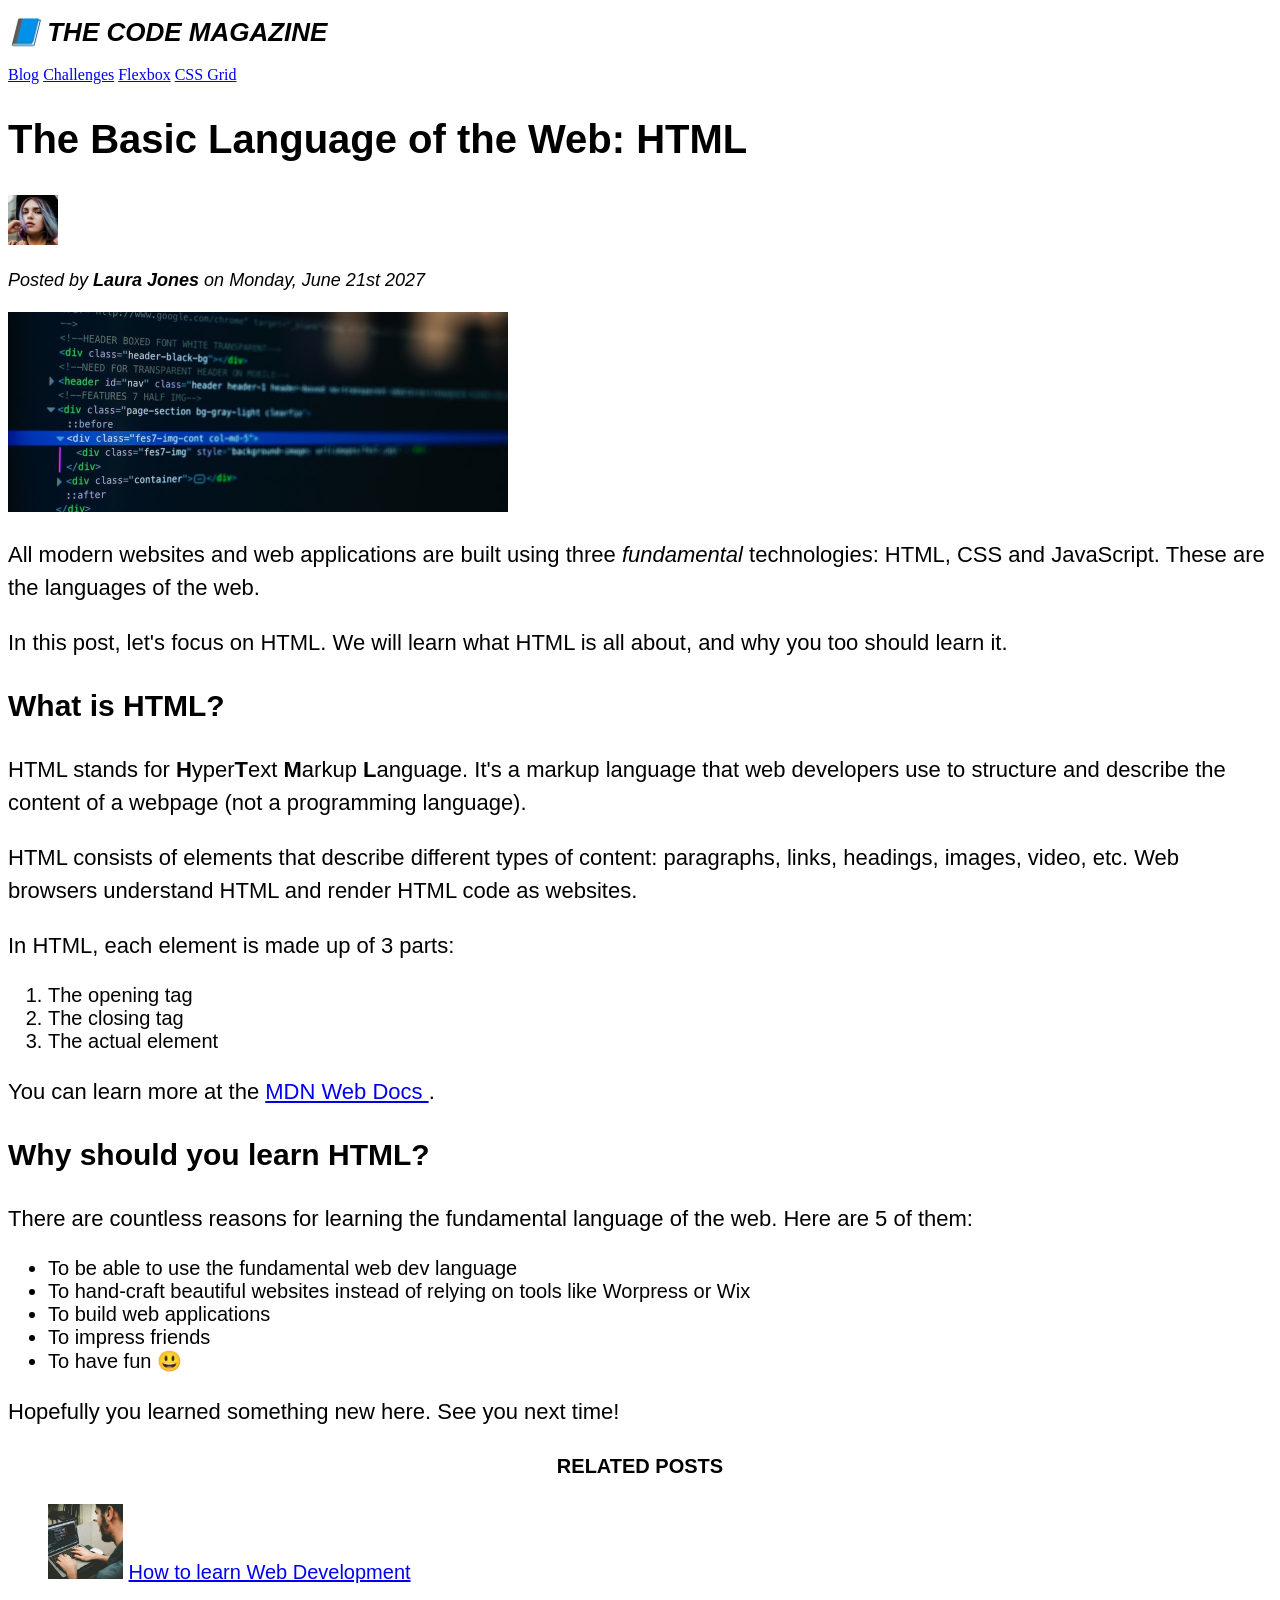
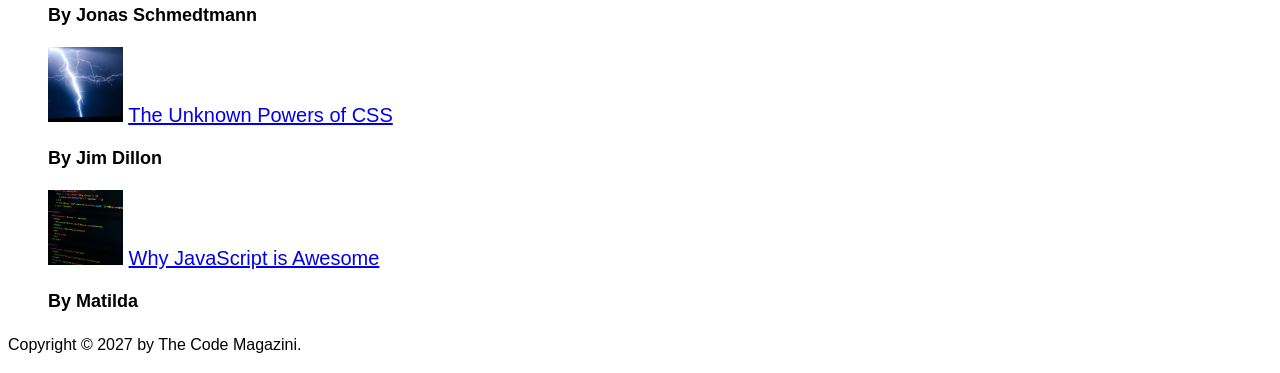
==== 03-css-fundamentals/index.html @ 0f8a3011 "class and id selectors" ====
<!doctype html>
<html lang="en">
  <head>
    <meta charset="UTF-8" />
    <title>The Basic Language of the Web: HTML</title>
    <link rel="stylesheet" href="style.css" />
    <!--
    <style>
      h1 {
        color: blue;
      }
    </style>
    -->
  </head>
  <body>
    <!--
    <h1>The Basic Language of the Web: HTML</h1>
    <h2>The Basic Language of the Web: HTML</h2>
    <h3>The Basic Language of the Web: HTML</h3>
    <h4>The Basic Language of the Web: HTML</h4>
    <h5>The Basic Language of the Web: HTML</h5>
    <h6>The Basic Language of the Web: HTML</h6>
    -->

    <header>
      <!-- <h1 style="color: blue">📘 The Code Magazine</h1> -->
      <h1>📘 The Code Magazine</h1>

      <nav>
        <a href="blog.html">Blog</a>
        <a href="#">Challenges</a>
        <a href="#">Flexbox</a>
        <a href="#">CSS Grid</a>
      </nav>
    </header>

    <article>
      <header>
        <h2>The Basic Language of the Web: HTML</h2>

        <img
          src="img/laura-jones.jpg"
          alt="Head shot of laura Jones"
          width="50"
          height="50"
        />

        <p id="author">
          Posted by <strong>Laura Jones</strong> on Monday, June 21st 2027
        </p>

        <img
          src="img/post-img.jpg"
          alt="HTML code on a screen"
          width="500"
          height="200"
        />
      </header>

      <p>
        All modern websites and web applications are built using three
        <em>fundamental</em> technologies: HTML, CSS and JavaScript. These are
        the languages of the web.
      </p>
      <p>
        In this post, let's focus on HTML. We will learn what HTML is all about,
        and why you too should learn it.
      </p>

      <h3>What is HTML?</h3>
      <p>
        HTML stands for <strong>H</strong>yper<strong>T</strong>ext
        <strong>M</strong>arkup <strong>L</strong>anguage. It's a markup
        language that web developers use to structure and describe the content
        of a webpage (not a programming language).
      </p>
      <p>
        HTML consists of elements that describe different types of content:
        paragraphs, links, headings, images, video, etc. Web browsers understand
        HTML and render HTML code as websites.
      </p>

      <p>In HTML, each element is made up of 3 parts:</p>
      <ol>
        <li>The opening tag</li>
        <li>The closing tag</li>
        <li>The actual element</li>
      </ol>

      <p>
        You can learn more at the
        <a
          href="https://developer.mozilla.org/en-US/docs/Web/HTML"
          target="_blank"
        >
          MDN Web Docs
        </a>
        .
      </p>

      <h3>Why should you learn HTML?</h3>
      <p>
        There are countless reasons for learning the fundamental language of the
        web. Here are 5 of them:
      </p>
      <ul>
        <li>To be able to use the fundamental web dev language</li>
        <li>
          To hand-craft beautiful websites instead of relying on tools like
          Worpress or Wix
        </li>
        <li>To build web applications</li>
        <li>To impress friends</li>
        <li>To have fun 😃</li>
      </ul>
      <p>Hopefully you learned something new here. See you next time!</p>
    </article>

    <aside>
      <h4>Related posts</h4>
      <ul class="related">
        <li>
          <img
            src="img/related-1.jpg"
            alt="Person programming"
            width="75"
            height="75"
          />
          <a href="#">How to learn Web Development</a>
          <p class="related-author">By Jonas Schmedtmann</p>
        </li>
        <li>
          <img src="img/related-2.jpg" alt="Lightning" width="75" height="75" />
          <a href="#">The Unknown Powers of CSS</a>
          <p class="related-author">By Jim Dillon</p>
        </li>
        <li>
          <img
            src="img/related-3.jpg"
            alt="JavaScript code on a screen"
            width="75"
            height="75"
          />
          <a href="#">Why JavaScript is Awesome</a>
          <p class="related-author">By Matilda</p>
        </li>
      </ul>
    </aside>

    <footer>
      <p id="copyright">Copyright &copy; 2027 by The Code Magazini.</p>
    </footer>
  </body>
</html>
---- 03-css-fundamentals/style.css ----
h1,
h2,
h3,
h4,
p,
li {
  font-family: sans-serif;
}

h1 {
  font-size: 26px;
  text-transform: uppercase;
  font-style: italic;
}

h2 {
  font-size: 40px;
}

h3 {
  font-size: 30px;
}

h4 {
  font-size: 20px;
  text-transform: uppercase;
  text-align: center;
}

p {
  font-size: 22px;
  line-height: 1.5;
}

li {
  font-size: 20px;
}

footer p {
  font-size: 16px;
}

#author {
  font-style: italic;
  font-size: 18px;
}

#copyright {
  font-size: 16px;
}

.related-author {
  font-size: 18px;
  font-weight: bold;
}

.related {
  list-style: none;
}
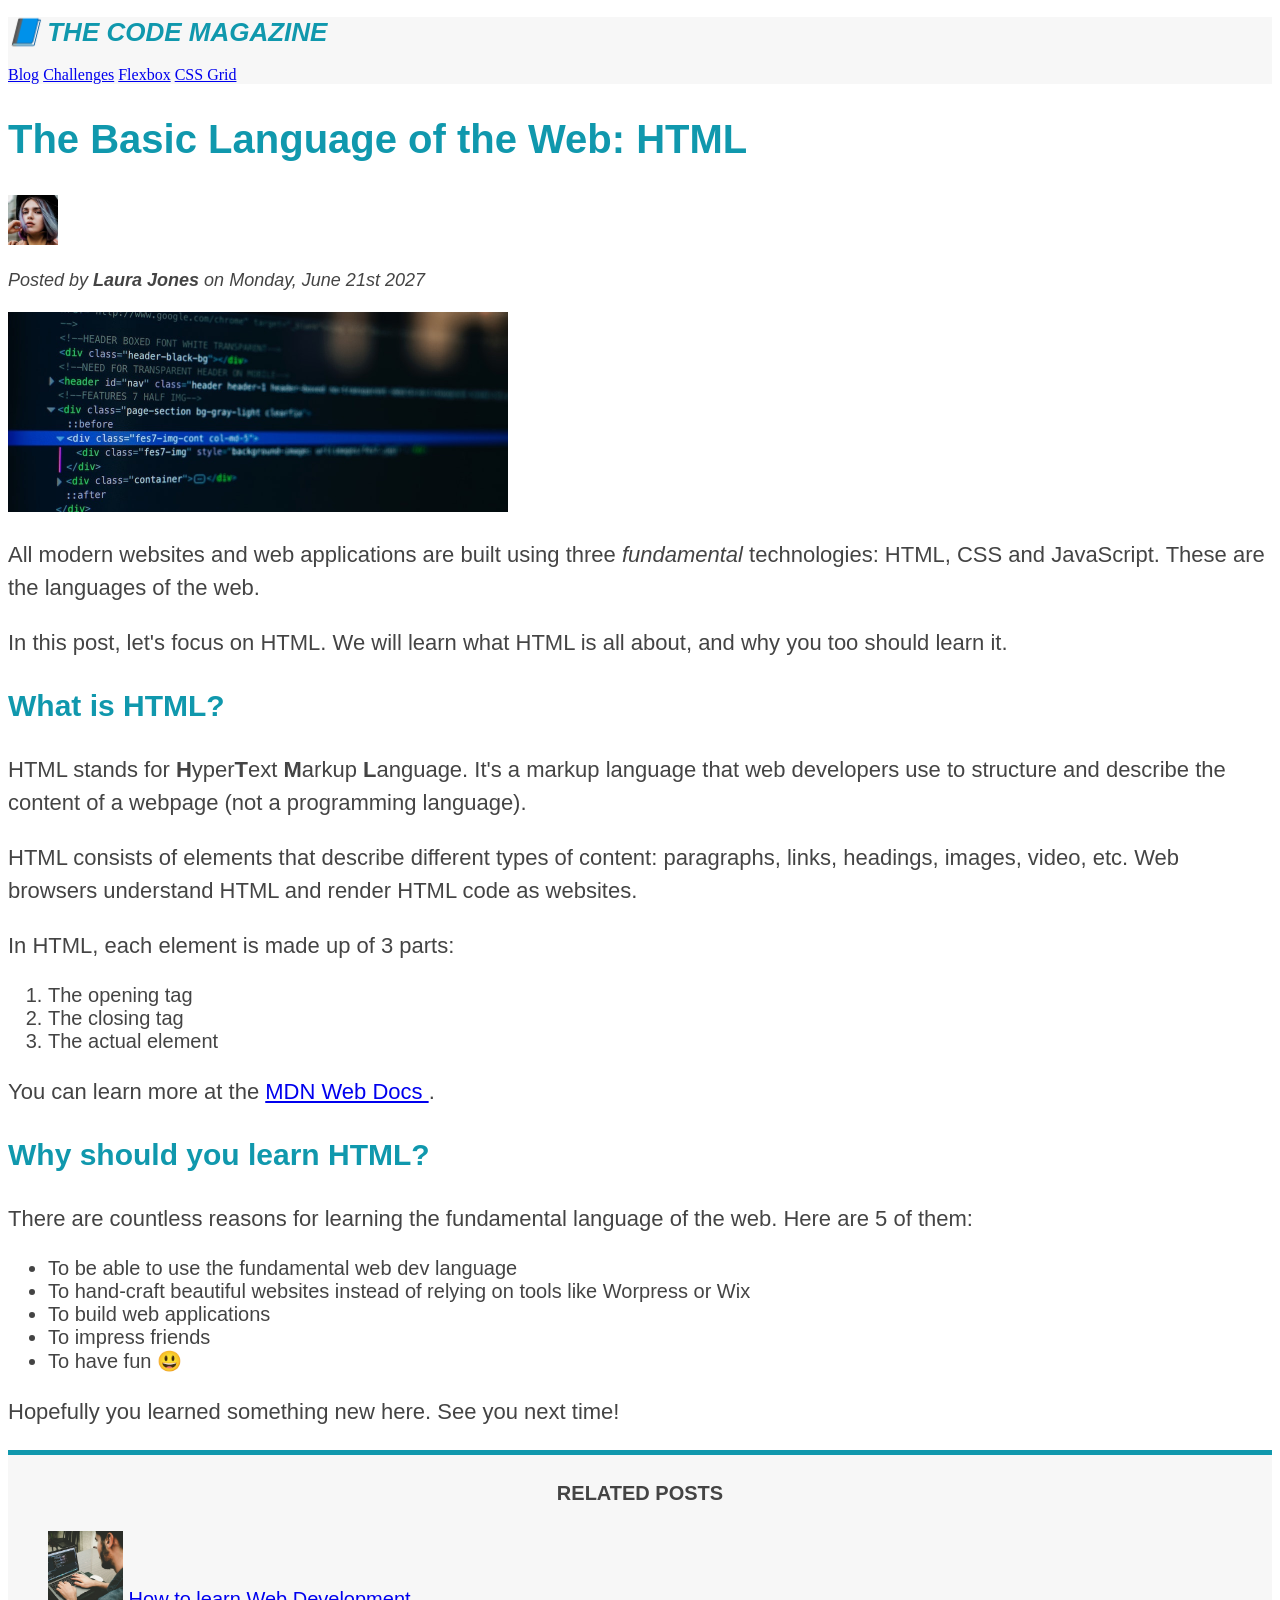
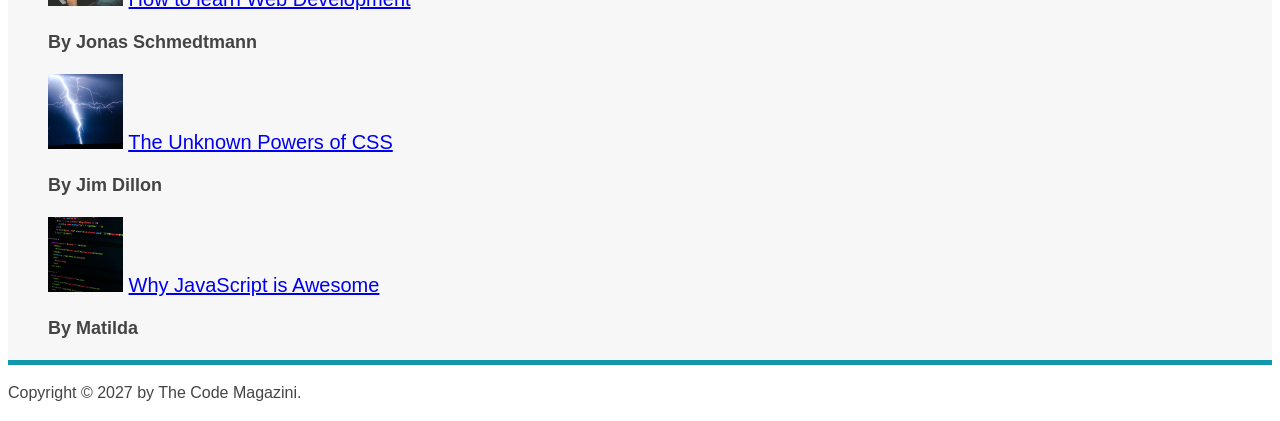
==== commit c74ffb09: "working with colors" ====
--- a/03-css-fundamentals/index.html
+++ b/03-css-fundamentals/index.html
@@ -22,7 +22,7 @@
     <h6>The Basic Language of the Web: HTML</h6>
     -->
 
-    <header>
+    <header class="main-header">
       <!-- <h1 style="color: blue">📘 The Code Magazine</h1> -->
       <h1>📘 The Code Magazine</h1>
 
--- a/03-css-fundamentals/style.css
+++ b/03-css-fundamentals/style.css
@@ -5,6 +5,13 @@
 p,
 li {
   font-family: sans-serif;
+  color: #444;
+}
+
+h1,
+h2,
+h3 {
+  color: #1098ad;
 }
 
 h1 {
@@ -57,3 +64,13 @@
 .related {
   list-style: none;
 }
+
+.main-header {
+  background-color: #f7f7f7;
+}
+
+aside {
+  background-color: #f7f7f7;
+  border-top: 5px solid #1098ad;
+  border-bottom: 5px solid #1098ad;
+}
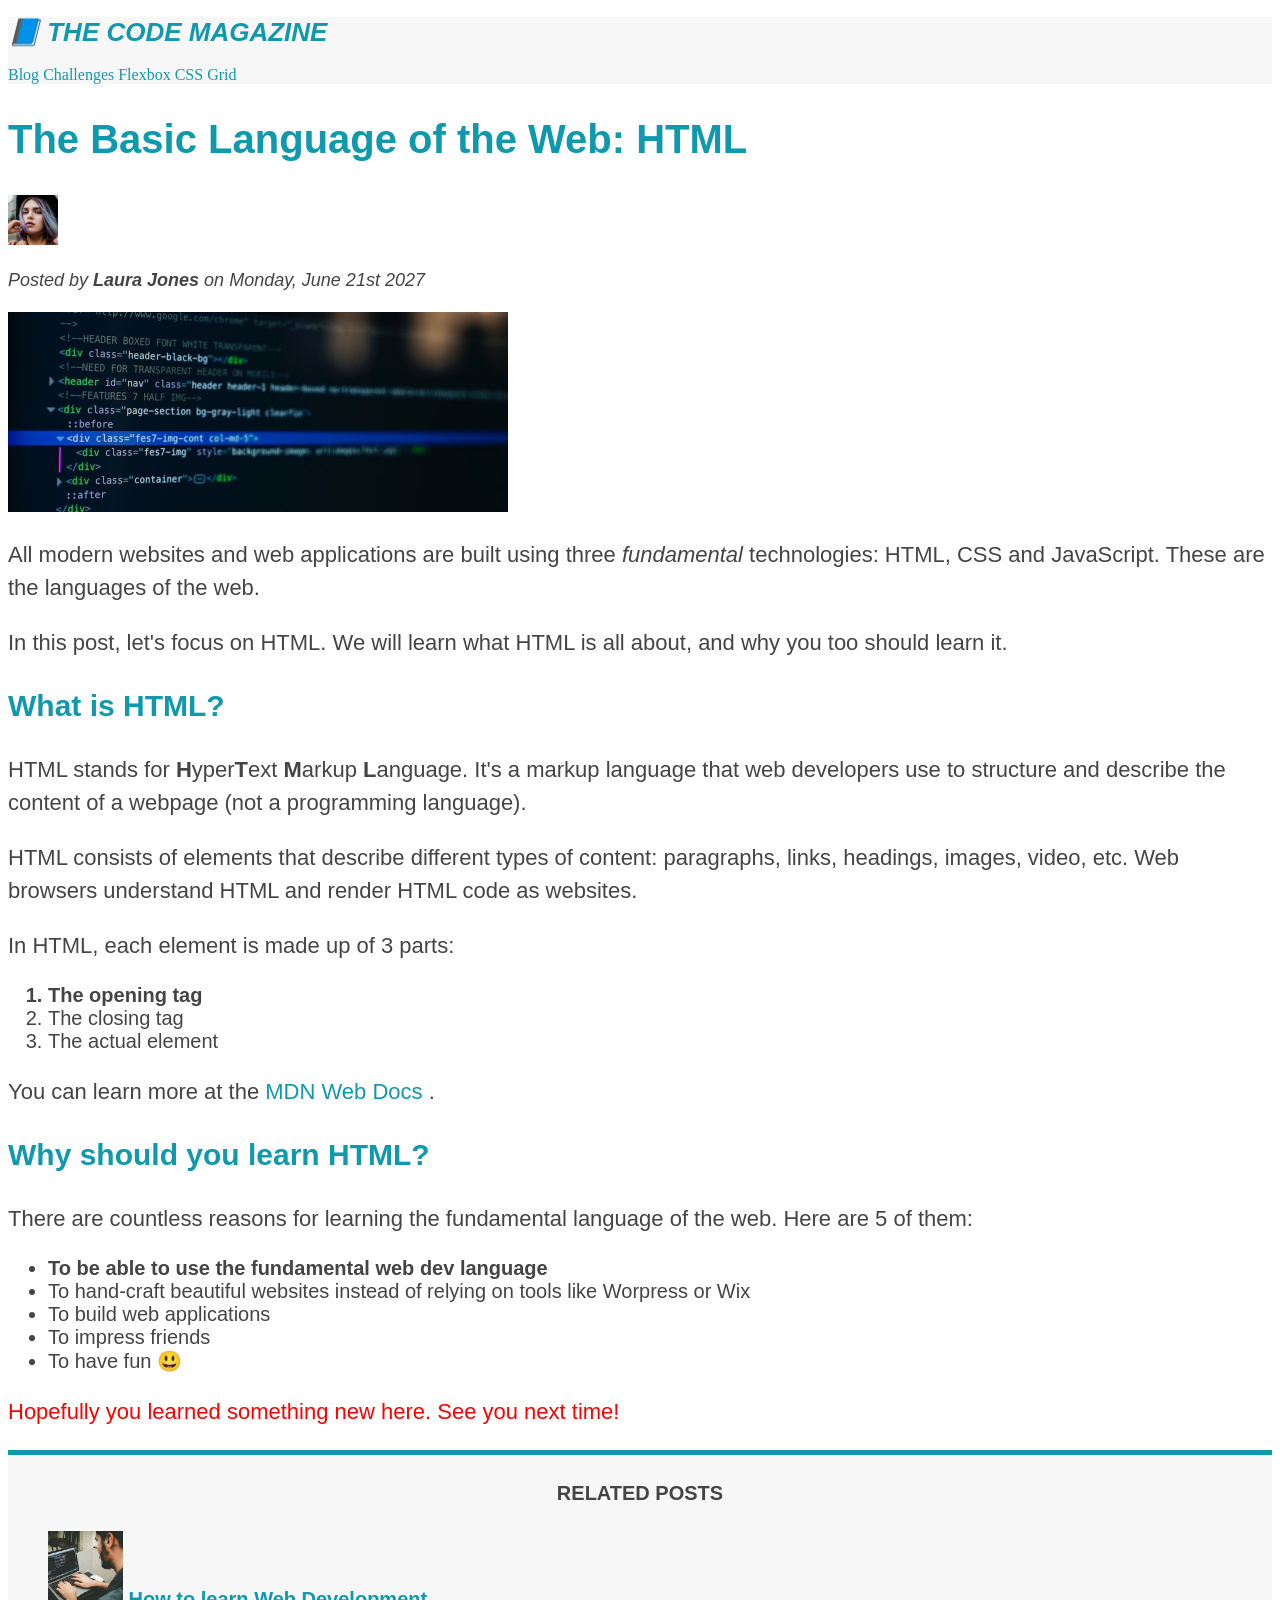
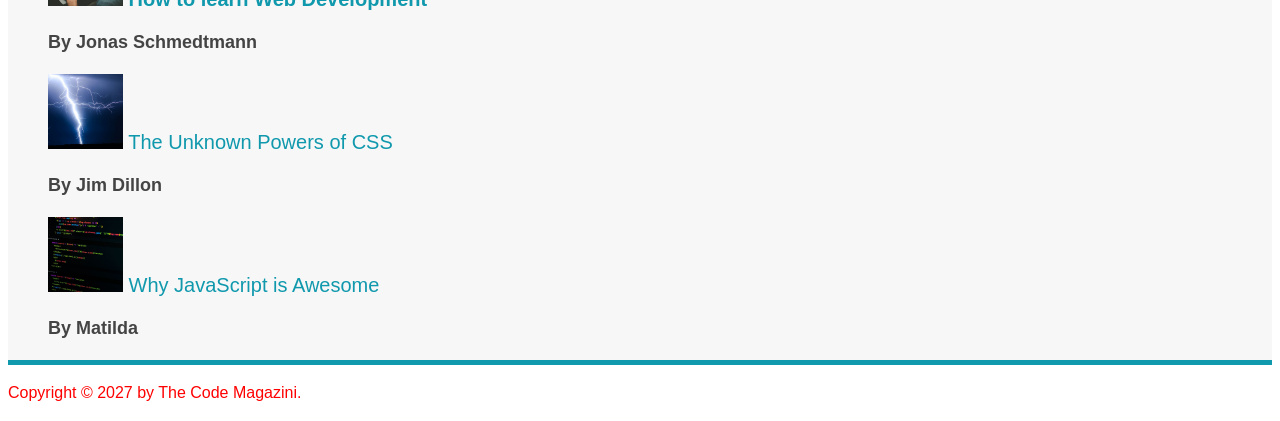
==== commit 07f3f710: "css theory 01: conflicts between selectors" ====
--- a/03-css-fundamentals/index.html
+++ b/03-css-fundamentals/index.html
@@ -147,8 +147,8 @@
       </ul>
     </aside>
 
-    <footer>
-      <p id="copyright">Copyright &copy; 2027 by The Code Magazini.</p>
-    </footer>
+    <p id="copyright" class="copyright text">
+      Copyright &copy; 2027 by The Code Magazini.
+    </p>
   </body>
 </html>
--- a/03-css-fundamentals/style.css
+++ b/03-css-fundamentals/style.css
@@ -74,3 +74,57 @@
   border-top: 5px solid #1098ad;
   border-bottom: 5px solid #1098ad;
 }
+
+li:first-child {
+  font-weight: bold;
+}
+
+li:last-child {
+  font-style: bold;
+}
+
+/* li:nth-child(1) { }*/
+/* li:nth-child(even) { } */
+/* li:nth-child(odd) { } */
+
+article p:last-child {
+  color: red;
+}
+
+/* styling links */
+a:link {
+  color: #1098ad;
+  text-decoration: none;
+}
+
+a:visited {
+  color: #1098ad;
+}
+
+a:hover {
+  color: orangered;
+  font-weight: bold;
+  text-decoration: underline orangered;
+}
+
+a:active {
+  background-color: black;
+  font-style: italic;
+}
+
+/* resolving conflicts */
+#copyright {
+  color: red;
+}
+
+.copyright {
+  color: blue;
+}
+
+.text {
+  color: yellow;
+}
+
+footer p {
+  color: green !important;
+}
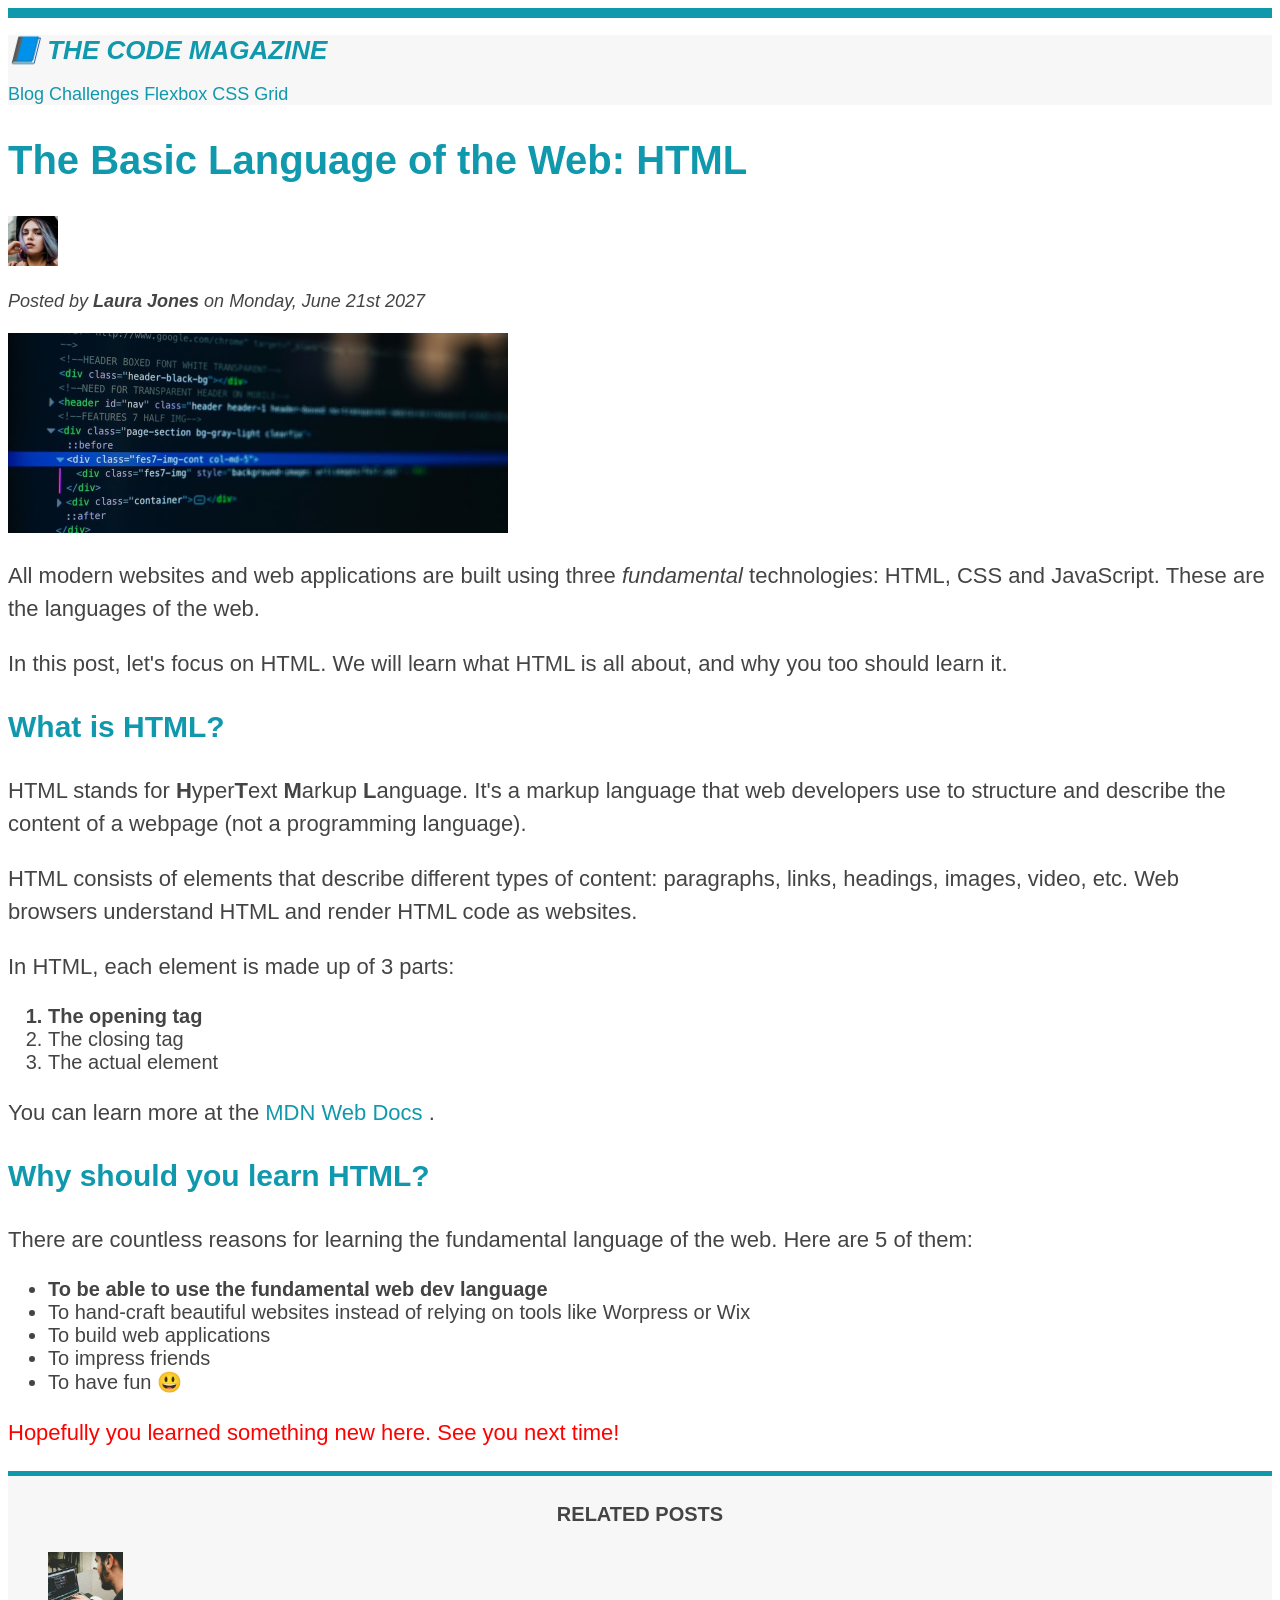
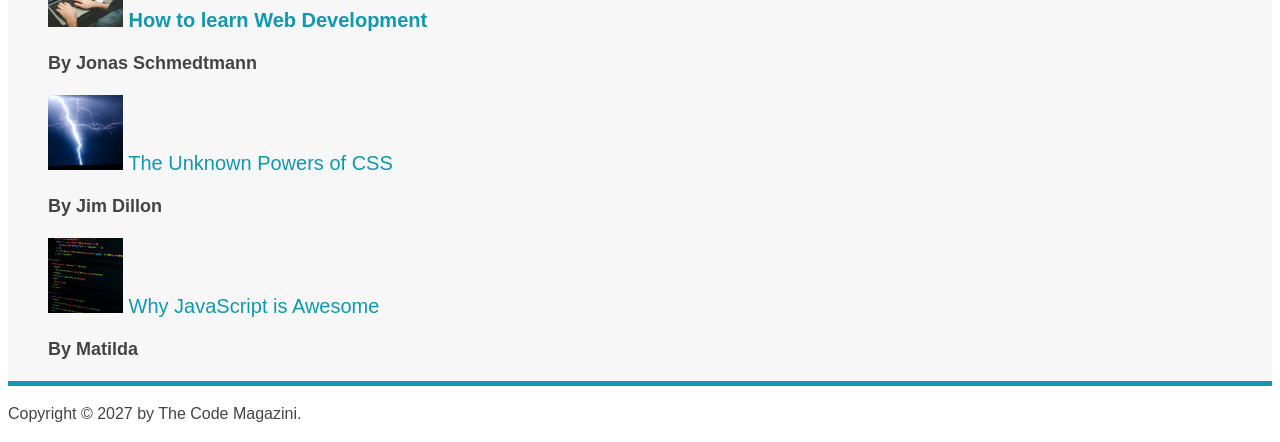
==== commit dfa6e807: "css theory #2: inheritance and the universal" ====
--- a/03-css-fundamentals/index.html
+++ b/03-css-fundamentals/index.html
@@ -27,6 +27,7 @@
       <h1>📘 The Code Magazine</h1>
 
       <nav>
+        <!-- <strong>This is the navigation</strong> -->
         <a href="blog.html">Blog</a>
         <a href="#">Challenges</a>
         <a href="#">Flexbox</a>
--- a/03-css-fundamentals/style.css
+++ b/03-css-fundamentals/style.css
@@ -1,11 +1,11 @@
-h1,
-h2,
-h3,
-h4,
-p,
-li {
+* {
+  /* border-top: 10px solid #1098ad; */
+}
+
+body {
+  color: #444;
   font-family: sans-serif;
-  color: #444;
+  border-top: 10px solid #1098ad;
 }
 
 h1,
@@ -113,6 +113,7 @@
 }
 
 /* resolving conflicts */
+/*
 #copyright {
   color: red;
 }
@@ -127,4 +128,15 @@
 
 footer p {
   color: green !important;
+} */
+
+/*
+nav a:link,
+nav p {
+  font-size: 18px;
 }
+*/
+
+nav {
+  font-size: 18px;
+}
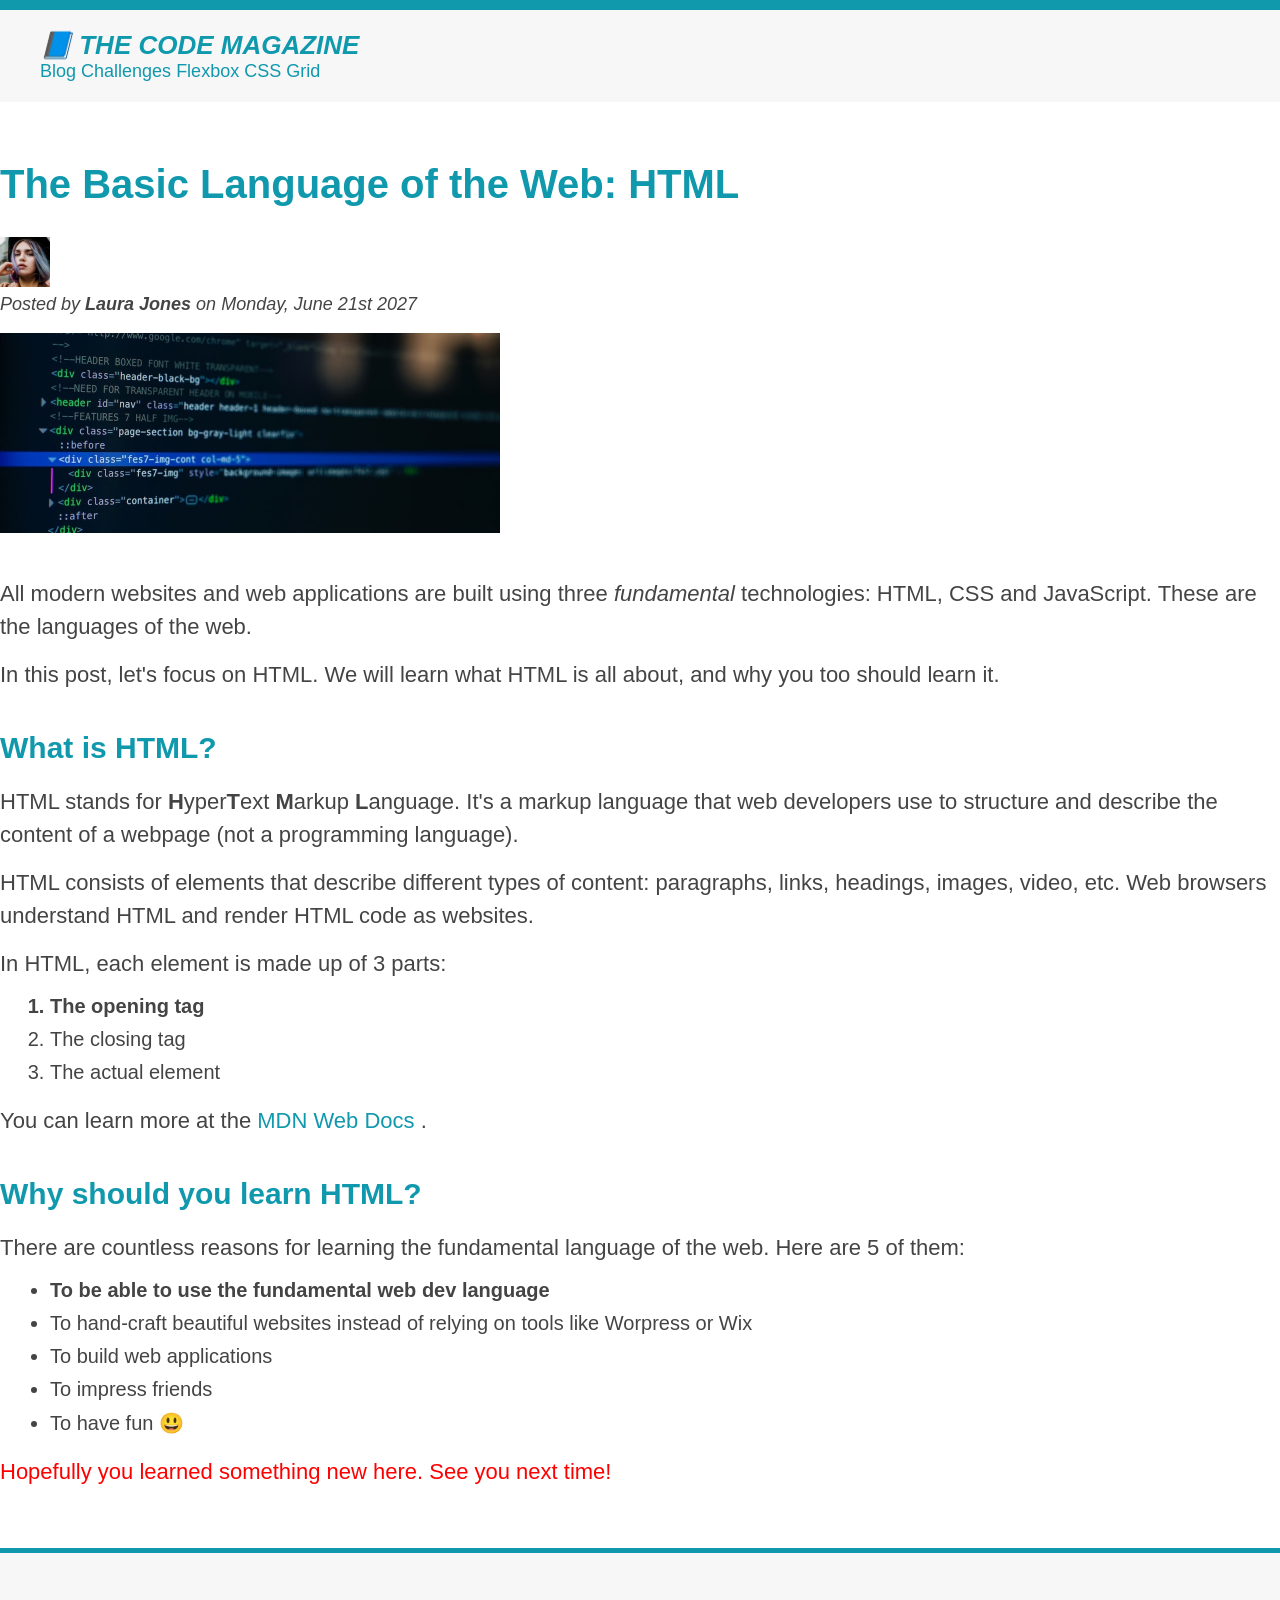
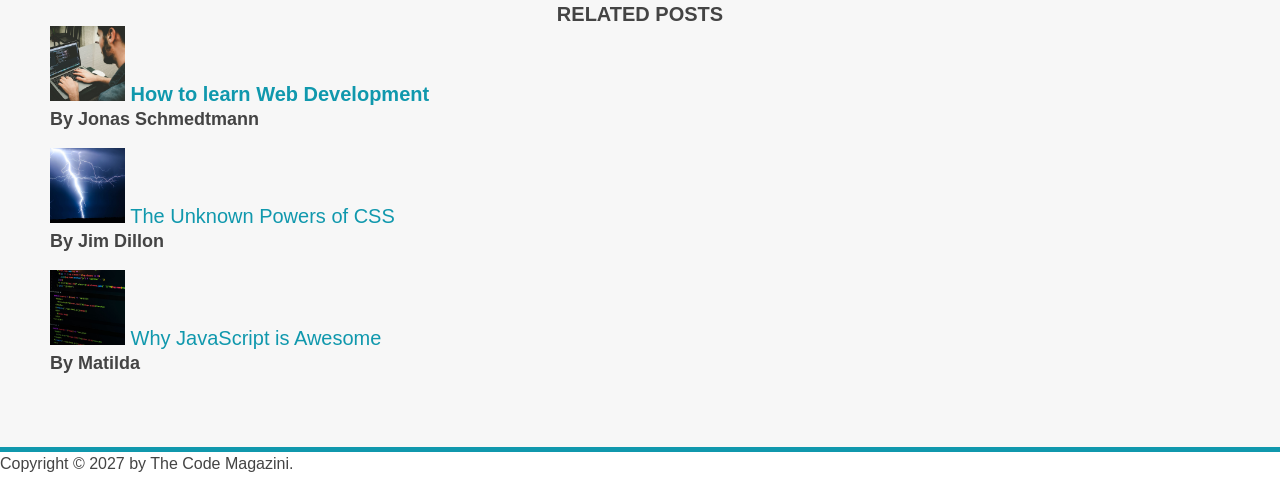
==== commit a80d5427: "using margins and paddings" ====
--- a/03-css-fundamentals/index.html
+++ b/03-css-fundamentals/index.html
@@ -36,7 +36,7 @@
     </header>
 
     <article>
-      <header>
+      <header class="post-header">
         <h2>The Basic Language of the Web: HTML</h2>
 
         <img
--- a/03-css-fundamentals/style.css
+++ b/03-css-fundamentals/style.css
@@ -1,11 +1,38 @@
 * {
-  /* border-top: 10px solid #1098ad; */
+  /* margin and padding don't inherit, so we set them in the universal selector */
+  margin: 0;
+  padding: 0;
 }
 
 body {
   color: #444;
   font-family: sans-serif;
   border-top: 10px solid #1098ad;
+}
+
+.main-header {
+  background-color: #f7f7f7;
+  padding: 20px 40px;
+  margin-bottom: 60px;
+}
+
+.post-header {
+  margin-bottom: 40px;
+}
+
+nav {
+  font-size: 18px;
+}
+
+article {
+  margin-bottom: 60px;
+}
+
+aside {
+  background-color: #f7f7f7;
+  border-top: 5px solid #1098ad;
+  border-bottom: 5px solid #1098ad;
+  padding: 50px 0;
 }
 
 h1,
@@ -22,10 +49,14 @@
 
 h2 {
   font-size: 40px;
+  margin-bottom: 30px;
 }
 
 h3 {
   font-size: 30px;
+  margin-bottom: 20px;
+  /* collapsing margins, always the largest applies */
+  margin-top: 40px;
 }
 
 h4 {
@@ -37,10 +68,22 @@
 p {
   font-size: 22px;
   line-height: 1.5;
+  margin-bottom: 15px;
+}
+
+ul,
+ol {
+  margin-left: 50px;
+  margin-bottom: 20px;
 }
 
 li {
   font-size: 20px;
+  margin-bottom: 10px;
+}
+
+li:last-child {
+  margin-bottom: 0;
 }
 
 footer p {
@@ -63,16 +106,6 @@
 
 .related {
   list-style: none;
-}
-
-.main-header {
-  background-color: #f7f7f7;
-}
-
-aside {
-  background-color: #f7f7f7;
-  border-top: 5px solid #1098ad;
-  border-bottom: 5px solid #1098ad;
 }
 
 li:first-child {
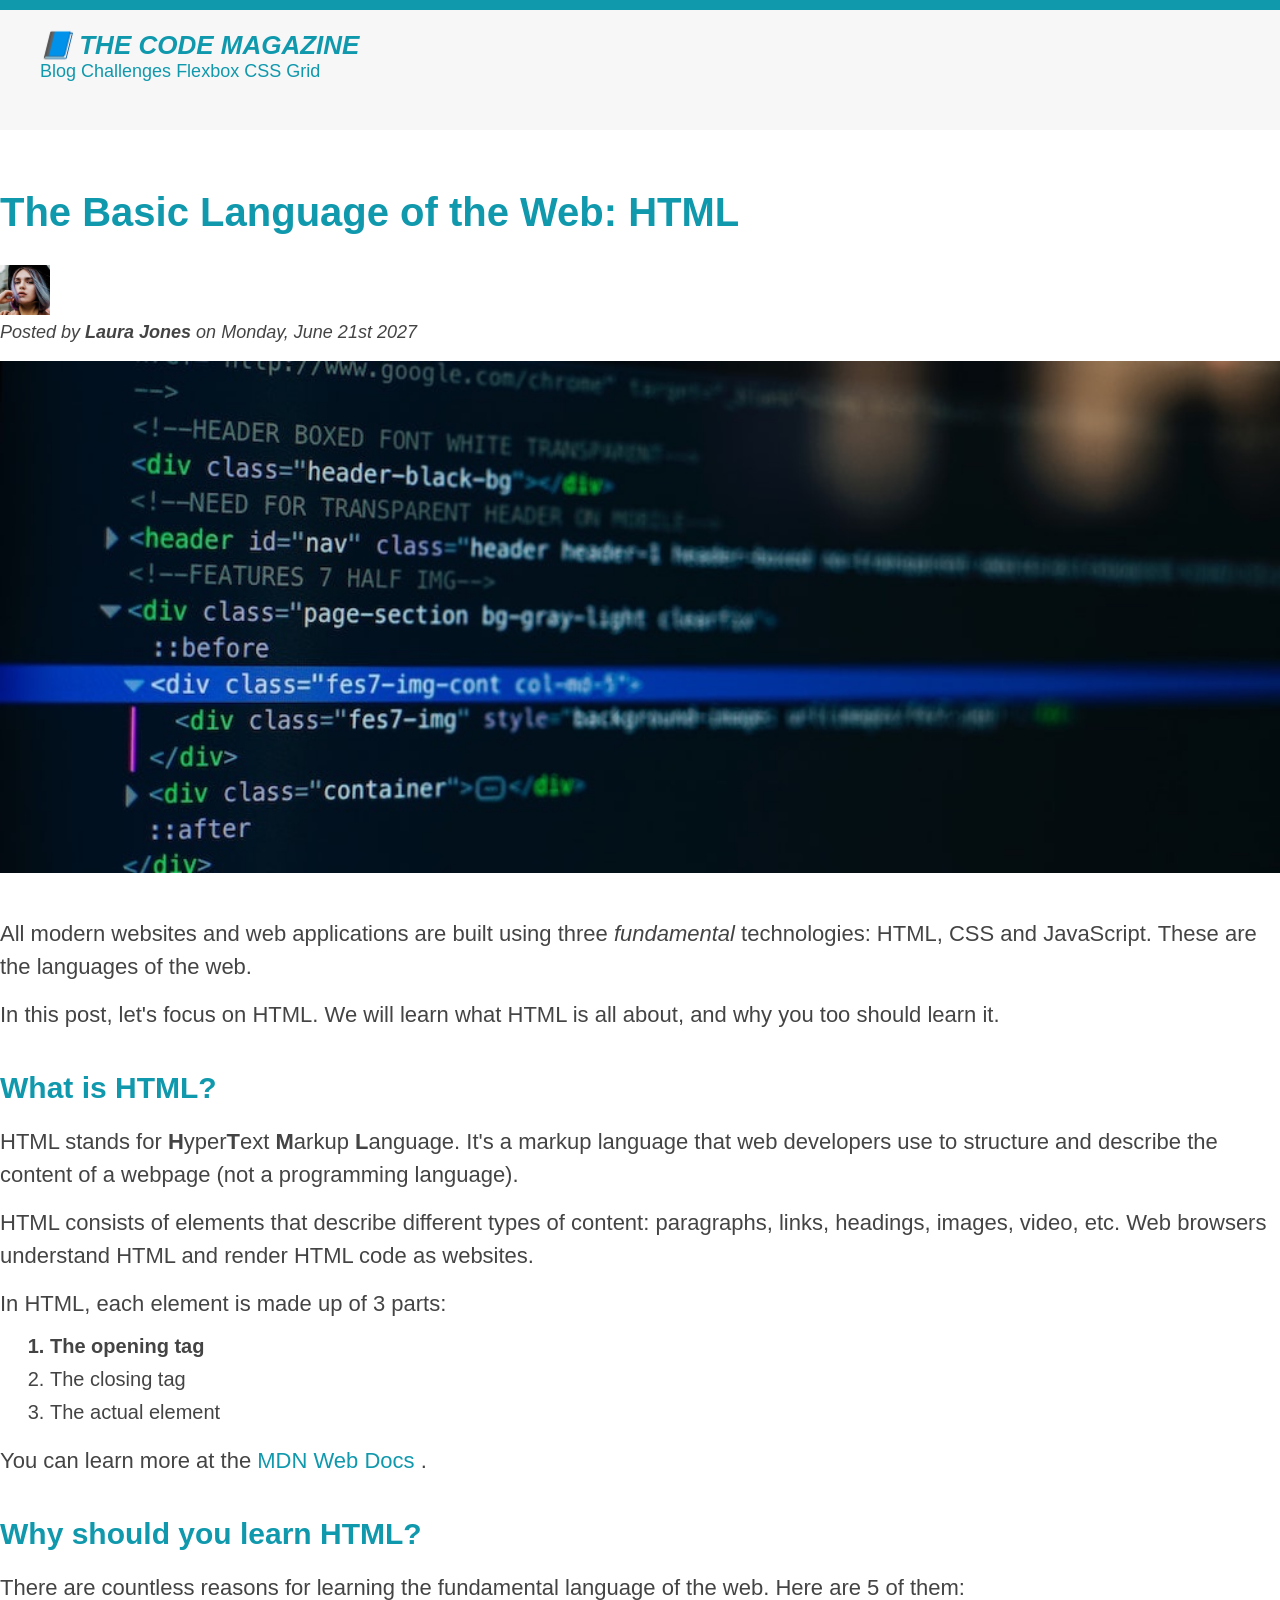
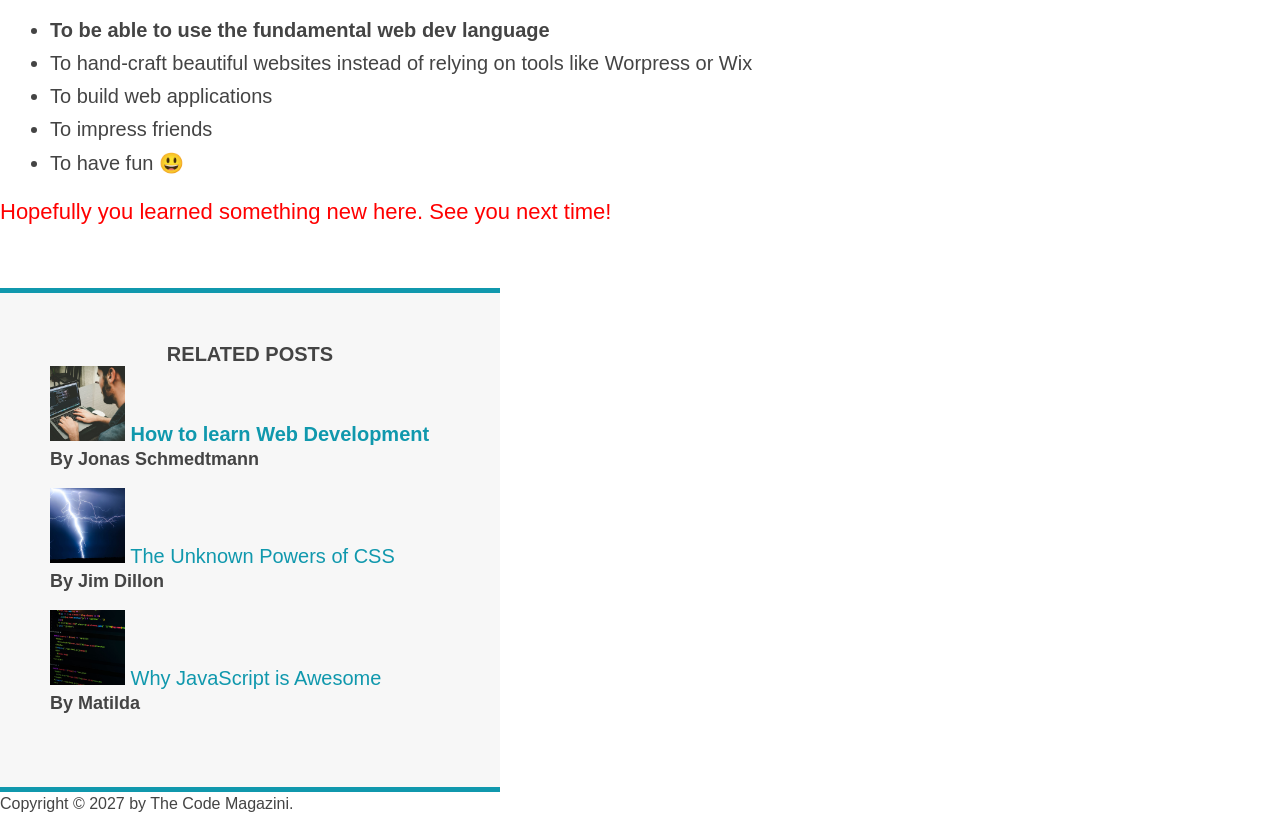
==== commit 219a02b2: "adding dimensions" ====
--- a/03-css-fundamentals/index.html
+++ b/03-css-fundamentals/index.html
@@ -41,7 +41,7 @@
 
         <img
           src="img/laura-jones.jpg"
-          alt="Head shot of laura Jones"
+          alt="Headshot of Laura Jones"
           width="50"
           height="50"
         />
@@ -55,6 +55,7 @@
           alt="HTML code on a screen"
           width="500"
           height="200"
+          class="post-img"
         />
       </header>
 
--- a/03-css-fundamentals/style.css
+++ b/03-css-fundamentals/style.css
@@ -14,10 +14,7 @@
   background-color: #f7f7f7;
   padding: 20px 40px;
   margin-bottom: 60px;
-}
-
-.post-header {
-  margin-bottom: 40px;
+  height: 80px;
 }
 
 nav {
@@ -28,11 +25,16 @@
   margin-bottom: 60px;
 }
 
+.post-header {
+  margin-bottom: 40px;
+}
+
 aside {
   background-color: #f7f7f7;
   border-top: 5px solid #1098ad;
   border-bottom: 5px solid #1098ad;
   padding: 50px 0;
+  width: 500px;
 }
 
 h1,
@@ -173,3 +175,8 @@
 nav {
   font-size: 18px;
 }
+
+.post-img {
+  width: 100%;
+  height: auto;
+}
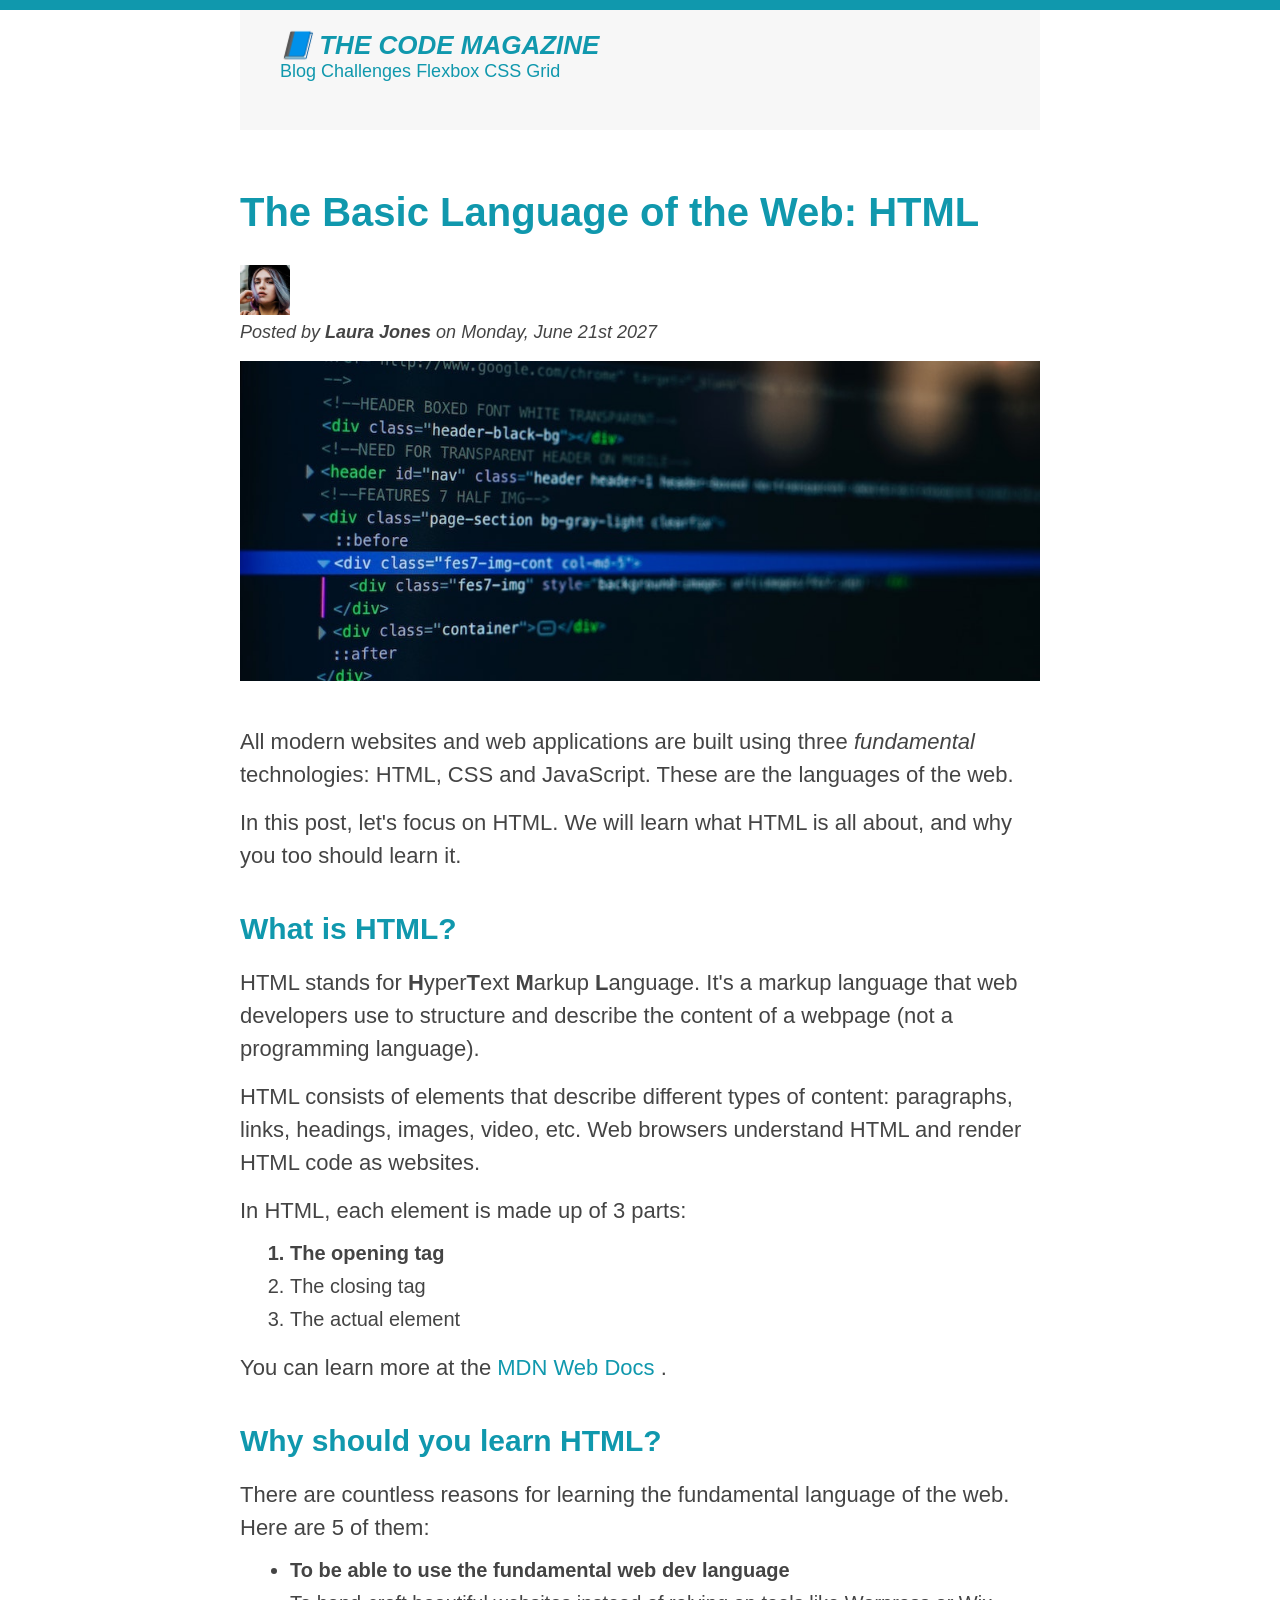
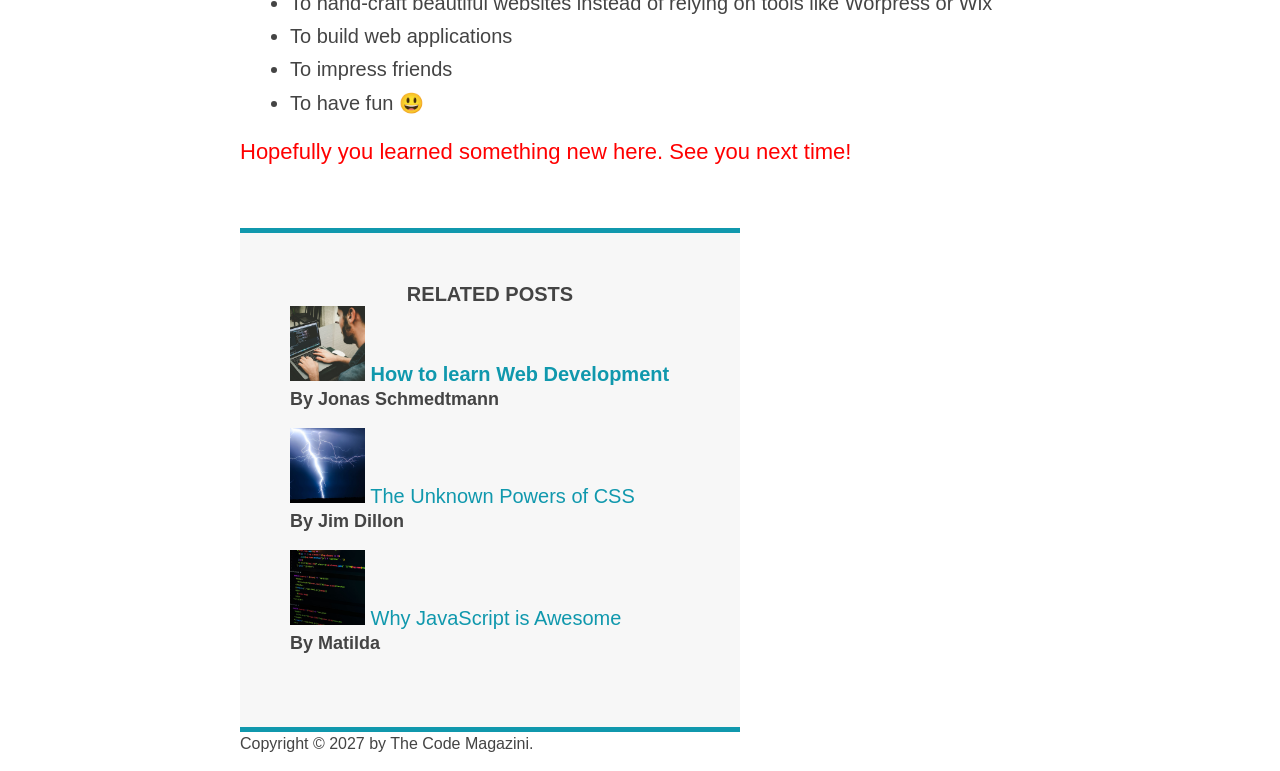
==== commit 035784e8: "centering our page" ====
--- a/03-css-fundamentals/index.html
+++ b/03-css-fundamentals/index.html
@@ -22,135 +22,142 @@
     <h6>The Basic Language of the Web: HTML</h6>
     -->
 
-    <header class="main-header">
-      <!-- <h1 style="color: blue">📘 The Code Magazine</h1> -->
-      <h1>📘 The Code Magazine</h1>
+    <div class="container">
+      <header class="main-header">
+        <!-- <h1 style="color: blue">📘 The Code Magazine</h1> -->
+        <h1>📘 The Code Magazine</h1>
 
-      <nav>
-        <!-- <strong>This is the navigation</strong> -->
-        <a href="blog.html">Blog</a>
-        <a href="#">Challenges</a>
-        <a href="#">Flexbox</a>
-        <a href="#">CSS Grid</a>
-      </nav>
-    </header>
+        <nav>
+          <!-- <strong>This is the navigation</strong> -->
+          <a href="blog.html">Blog</a>
+          <a href="#">Challenges</a>
+          <a href="#">Flexbox</a>
+          <a href="#">CSS Grid</a>
+        </nav>
+      </header>
 
-    <article>
-      <header class="post-header">
-        <h2>The Basic Language of the Web: HTML</h2>
+      <article>
+        <header class="post-header">
+          <h2>The Basic Language of the Web: HTML</h2>
 
-        <img
-          src="img/laura-jones.jpg"
-          alt="Headshot of Laura Jones"
-          width="50"
-          height="50"
-        />
+          <img
+            src="img/laura-jones.jpg"
+            alt="Headshot of Laura Jones"
+            width="50"
+            height="50"
+          />
 
-        <p id="author">
-          Posted by <strong>Laura Jones</strong> on Monday, June 21st 2027
+          <p id="author">
+            Posted by <strong>Laura Jones</strong> on Monday, June 21st 2027
+          </p>
+
+          <img
+            src="img/post-img.jpg"
+            alt="HTML code on a screen"
+            width="500"
+            height="200"
+            class="post-img"
+          />
+        </header>
+
+        <p>
+          All modern websites and web applications are built using three
+          <em>fundamental</em> technologies: HTML, CSS and JavaScript. These are
+          the languages of the web.
+        </p>
+        <p>
+          In this post, let's focus on HTML. We will learn what HTML is all
+          about, and why you too should learn it.
         </p>
 
-        <img
-          src="img/post-img.jpg"
-          alt="HTML code on a screen"
-          width="500"
-          height="200"
-          class="post-img"
-        />
-      </header>
+        <h3>What is HTML?</h3>
+        <p>
+          HTML stands for <strong>H</strong>yper<strong>T</strong>ext
+          <strong>M</strong>arkup <strong>L</strong>anguage. It's a markup
+          language that web developers use to structure and describe the content
+          of a webpage (not a programming language).
+        </p>
+        <p>
+          HTML consists of elements that describe different types of content:
+          paragraphs, links, headings, images, video, etc. Web browsers
+          understand HTML and render HTML code as websites.
+        </p>
 
-      <p>
-        All modern websites and web applications are built using three
-        <em>fundamental</em> technologies: HTML, CSS and JavaScript. These are
-        the languages of the web.
+        <p>In HTML, each element is made up of 3 parts:</p>
+        <ol>
+          <li>The opening tag</li>
+          <li>The closing tag</li>
+          <li>The actual element</li>
+        </ol>
+
+        <p>
+          You can learn more at the
+          <a
+            href="https://developer.mozilla.org/en-US/docs/Web/HTML"
+            target="_blank"
+          >
+            MDN Web Docs
+          </a>
+          .
+        </p>
+
+        <h3>Why should you learn HTML?</h3>
+        <p>
+          There are countless reasons for learning the fundamental language of
+          the web. Here are 5 of them:
+        </p>
+        <ul>
+          <li>To be able to use the fundamental web dev language</li>
+          <li>
+            To hand-craft beautiful websites instead of relying on tools like
+            Worpress or Wix
+          </li>
+          <li>To build web applications</li>
+          <li>To impress friends</li>
+          <li>To have fun 😃</li>
+        </ul>
+        <p>Hopefully you learned something new here. See you next time!</p>
+      </article>
+
+      <aside>
+        <h4>Related posts</h4>
+        <ul class="related">
+          <li>
+            <img
+              src="img/related-1.jpg"
+              alt="Person programming"
+              width="75"
+              height="75"
+            />
+            <a href="#">How to learn Web Development</a>
+            <p class="related-author">By Jonas Schmedtmann</p>
+          </li>
+          <li>
+            <img
+              src="img/related-2.jpg"
+              alt="Lightning"
+              width="75"
+              height="75"
+            />
+            <a href="#">The Unknown Powers of CSS</a>
+            <p class="related-author">By Jim Dillon</p>
+          </li>
+          <li>
+            <img
+              src="img/related-3.jpg"
+              alt="JavaScript code on a screen"
+              width="75"
+              height="75"
+            />
+            <a href="#">Why JavaScript is Awesome</a>
+            <p class="related-author">By Matilda</p>
+          </li>
+        </ul>
+      </aside>
+
+      <p id="copyright" class="copyright text">
+        Copyright &copy; 2027 by The Code Magazini.
       </p>
-      <p>
-        In this post, let's focus on HTML. We will learn what HTML is all about,
-        and why you too should learn it.
-      </p>
-
-      <h3>What is HTML?</h3>
-      <p>
-        HTML stands for <strong>H</strong>yper<strong>T</strong>ext
-        <strong>M</strong>arkup <strong>L</strong>anguage. It's a markup
-        language that web developers use to structure and describe the content
-        of a webpage (not a programming language).
-      </p>
-      <p>
-        HTML consists of elements that describe different types of content:
-        paragraphs, links, headings, images, video, etc. Web browsers understand
-        HTML and render HTML code as websites.
-      </p>
-
-      <p>In HTML, each element is made up of 3 parts:</p>
-      <ol>
-        <li>The opening tag</li>
-        <li>The closing tag</li>
-        <li>The actual element</li>
-      </ol>
-
-      <p>
-        You can learn more at the
-        <a
-          href="https://developer.mozilla.org/en-US/docs/Web/HTML"
-          target="_blank"
-        >
-          MDN Web Docs
-        </a>
-        .
-      </p>
-
-      <h3>Why should you learn HTML?</h3>
-      <p>
-        There are countless reasons for learning the fundamental language of the
-        web. Here are 5 of them:
-      </p>
-      <ul>
-        <li>To be able to use the fundamental web dev language</li>
-        <li>
-          To hand-craft beautiful websites instead of relying on tools like
-          Worpress or Wix
-        </li>
-        <li>To build web applications</li>
-        <li>To impress friends</li>
-        <li>To have fun 😃</li>
-      </ul>
-      <p>Hopefully you learned something new here. See you next time!</p>
-    </article>
-
-    <aside>
-      <h4>Related posts</h4>
-      <ul class="related">
-        <li>
-          <img
-            src="img/related-1.jpg"
-            alt="Person programming"
-            width="75"
-            height="75"
-          />
-          <a href="#">How to learn Web Development</a>
-          <p class="related-author">By Jonas Schmedtmann</p>
-        </li>
-        <li>
-          <img src="img/related-2.jpg" alt="Lightning" width="75" height="75" />
-          <a href="#">The Unknown Powers of CSS</a>
-          <p class="related-author">By Jim Dillon</p>
-        </li>
-        <li>
-          <img
-            src="img/related-3.jpg"
-            alt="JavaScript code on a screen"
-            width="75"
-            height="75"
-          />
-          <a href="#">Why JavaScript is Awesome</a>
-          <p class="related-author">By Matilda</p>
-        </li>
-      </ul>
-    </aside>
-
-    <p id="copyright" class="copyright text">
-      Copyright &copy; 2027 by The Code Magazini.
-    </p>
+    </div>
   </body>
 </html>
--- a/03-css-fundamentals/style.css
+++ b/03-css-fundamentals/style.css
@@ -8,6 +8,11 @@
   color: #444;
   font-family: sans-serif;
   border-top: 10px solid #1098ad;
+}
+
+.container {
+  width: 800px;
+  margin: 0 auto;
 }
 
 .main-header {
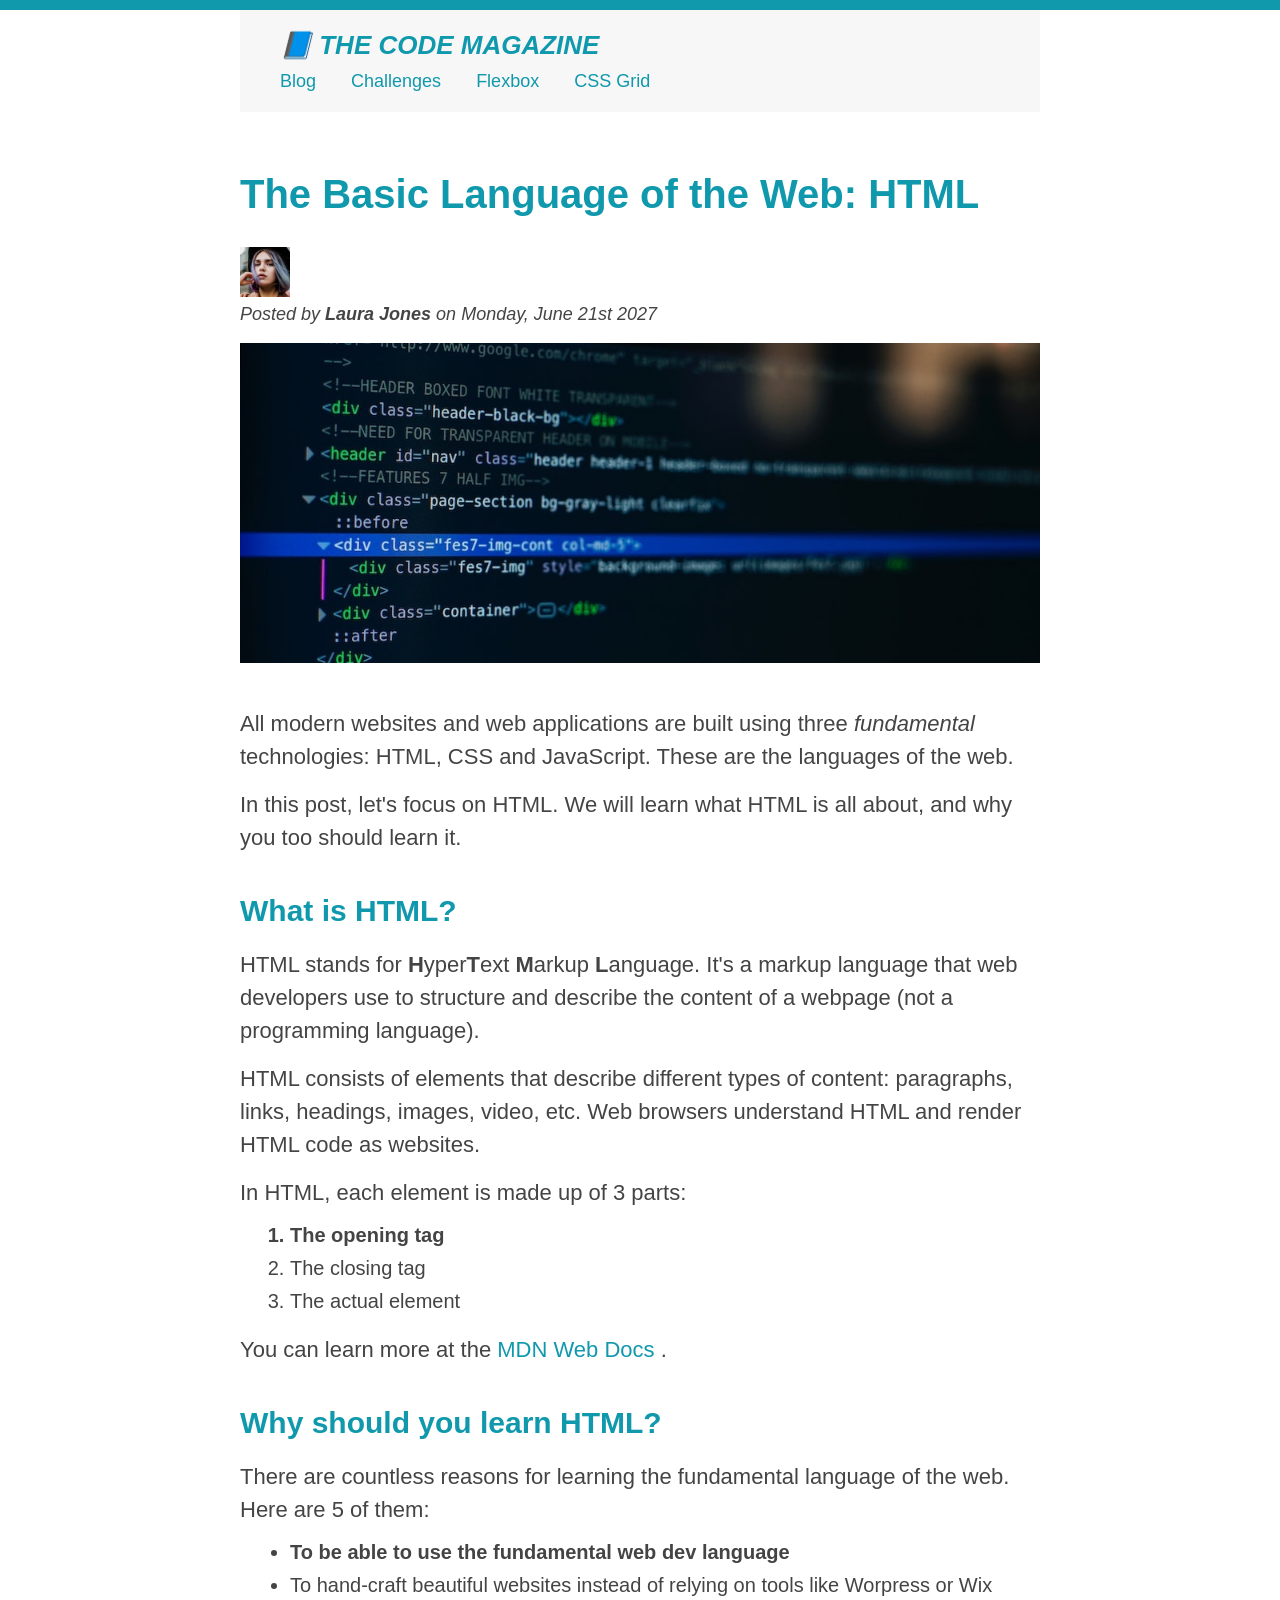
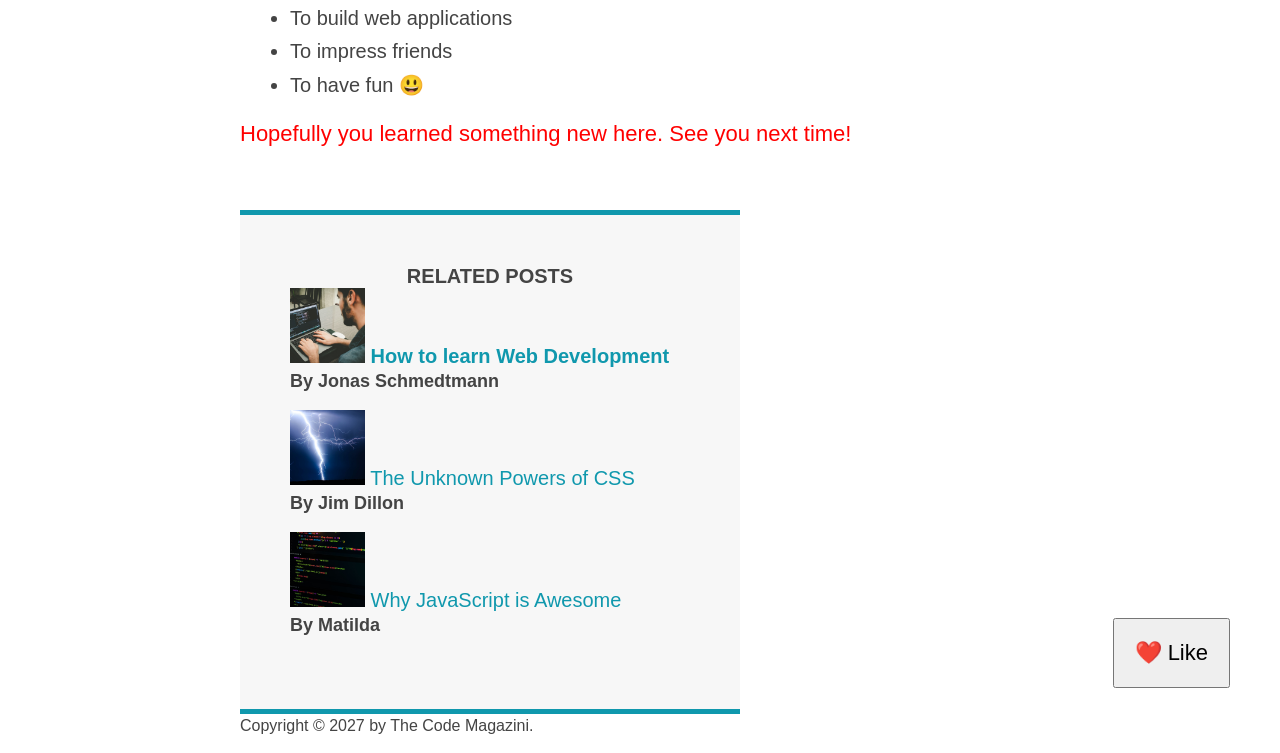
==== commit 697cdb77: "css theory 05: absolute positioning" ====
--- a/03-css-fundamentals/index.html
+++ b/03-css-fundamentals/index.html
@@ -58,6 +58,8 @@
             height="200"
             class="post-img"
           />
+
+          <button>❤️ Like</button>
         </header>
 
         <p>
--- a/03-css-fundamentals/style.css
+++ b/03-css-fundamentals/style.css
@@ -4,10 +4,12 @@
   padding: 0;
 }
 
+/* page sections */
 body {
   color: #444;
   font-family: sans-serif;
   border-top: 10px solid #1098ad;
+  position: relative;
 }
 
 .container {
@@ -19,7 +21,6 @@
   background-color: #f7f7f7;
   padding: 20px 40px;
   margin-bottom: 60px;
-  height: 80px;
 }
 
 nav {
@@ -42,6 +43,7 @@
   width: 500px;
 }
 
+/* smaller elements */
 h1,
 h2,
 h3 {
@@ -152,6 +154,15 @@
   font-style: italic;
 }
 
+button {
+  font-size: 22px;
+  padding: 20px;
+  cursor: pointer;
+  position: absolute;
+  bottom: 50px;
+  right: 50px;
+}
+
 /* resolving conflicts */
 /*
 #copyright {
@@ -177,11 +188,17 @@
 }
 */
 
-nav {
-  font-size: 18px;
-}
-
 .post-img {
   width: 100%;
   height: auto;
 }
+
+nav a:link {
+  margin-right: 30px;
+  margin-top: 10px;
+  display: inline-block;
+}
+
+nav a:link:last-child {
+  margin-right: 0;
+}
